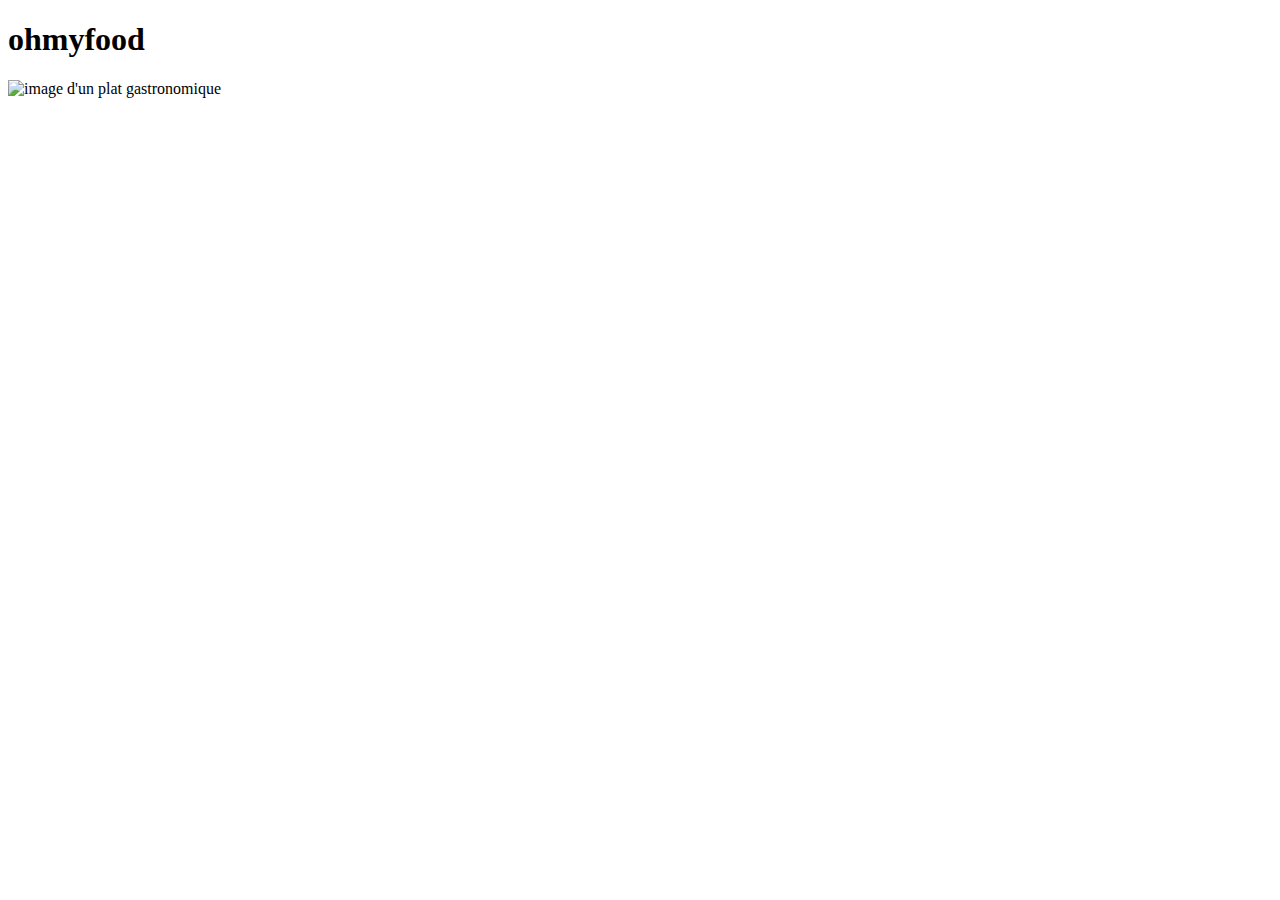
==== public/html/a-la-francaise.html @ e3059cc6 "header_page_restaurant_1" ====
<!DOCTYPE html>
<html lang="fr">
  <head>
    <meta charset="UTF-8" />
    <meta http-equiv="X-UA-Compatible" content="IE=edge" />
    <meta name="viewport" content="width=device-width, initial-scale=1.0" />
    <link rel="stylesheet" href="/public/css/style.css" />
    <script
      src="https://kit.fontawesome.com/c38774f64d.js"
      crossorigin="anonymous"
    ></script>
    <title>Restaurant "A la française" - ohmyfood!</title>
  </head>
  <body>
    <header class="header">
      <a href="index.html" class="header__linkback"
        ><i class="fas fa-arrow-left"></i
      ></a>
      <h1 class="header__title">ohmyfood</h1>
      <img
        src="/public/img/restaurants/jay-wennington-N_Y88TWmGwA-unsplash.jpg"
        alt="image d'un plat gastronomique"
        class="header__img"
      />
    </header>
  </body>
</html>
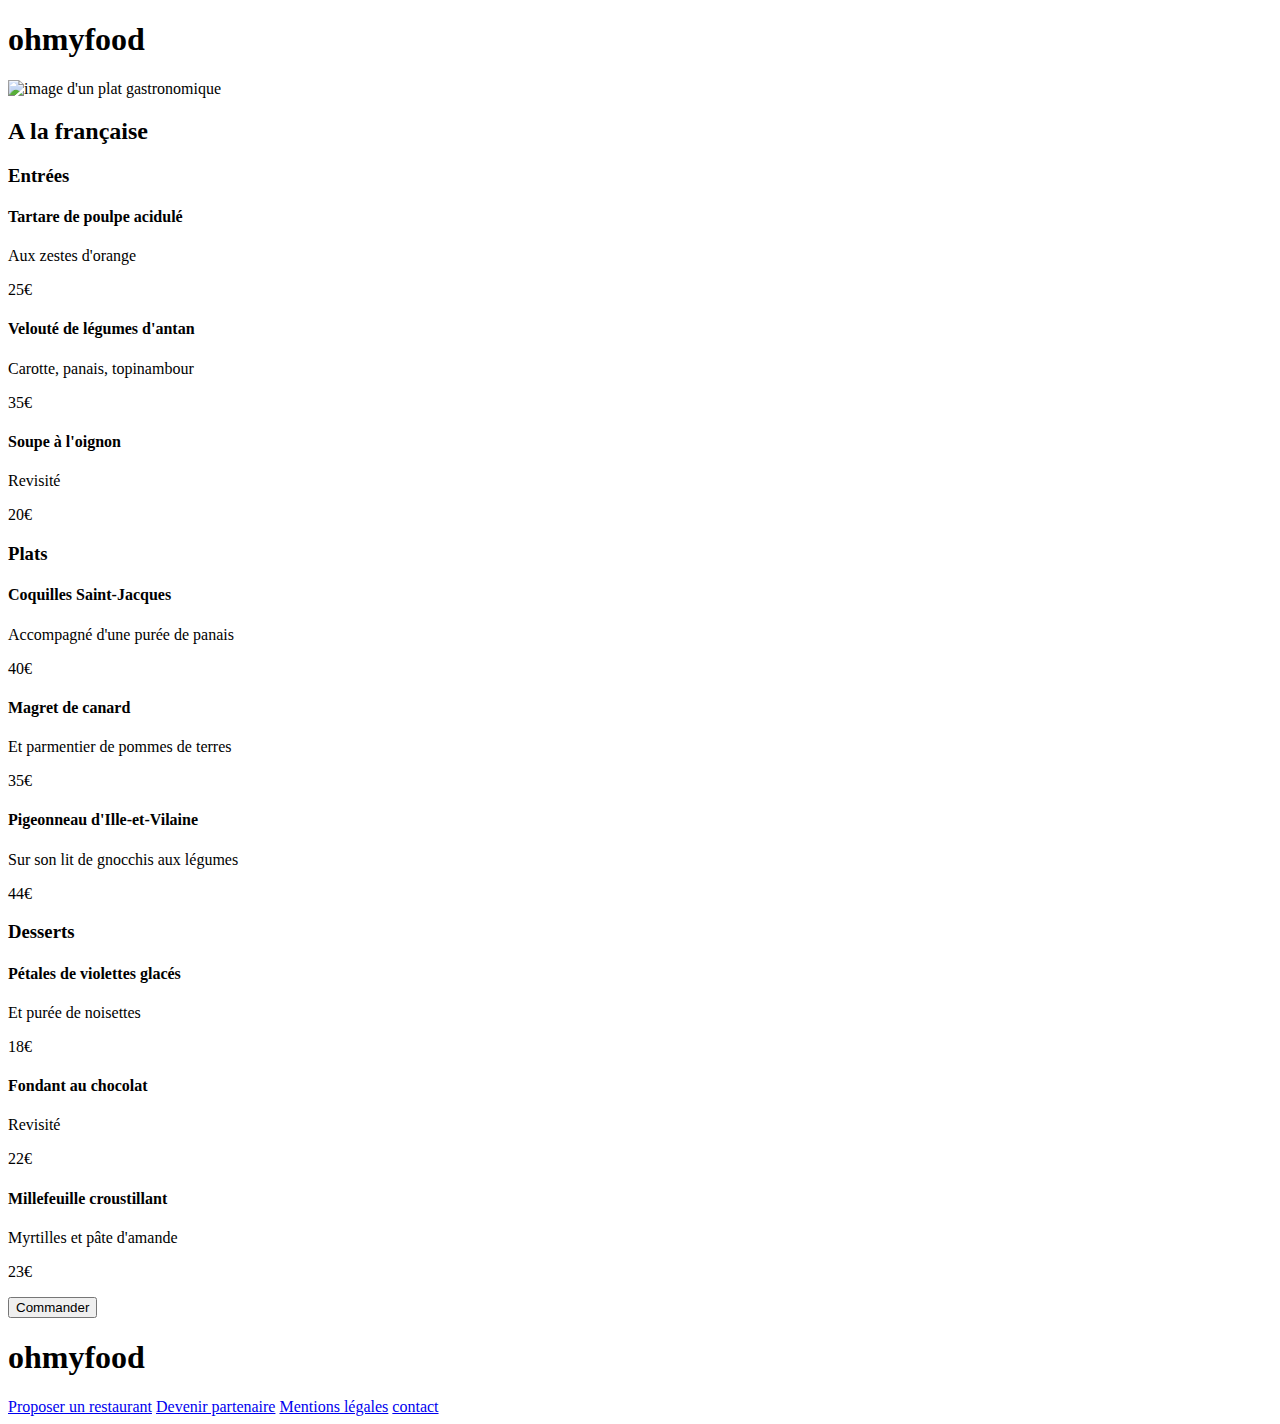
==== commit 7832e470: "ajout de l'html pour les pages restaurant" ====
--- a/public/html/a-la-francaise.html
+++ b/public/html/a-la-francaise.html
@@ -18,10 +18,90 @@
       ></a>
       <h1 class="header__title">ohmyfood</h1>
       <img
-        src="/public/img/restaurants/jay-wennington-N_Y88TWmGwA-unsplash.jpg"
+        src="/public/img/restaurants/toa-heftiba-DQKerTsQwi0-unsplash.jpg"
         alt="image d'un plat gastronomique"
         class="header__img"
       />
     </header>
+
+    <!-- ******************SECTION MENU********************** -->
+    <main class="menu">
+      <h2 class="menu__title">A la française</h2>
+
+      <!-- ************ ENTREE ************** -->
+      <div class="menu__item">
+        <h3 class="menu__item--title">Entrées</h3>
+        <div class="menu__item--dish">
+          <h4 class="dish__title">Tartare de poulpe acidulé</h4>
+          <p class="dish__description">Aux zestes d'orange</p>
+          <p class="dish__price">25€</p>
+        </div>
+        <div class="menu__item--dish">
+          <h4 class="dish__title">Velouté de légumes d'antan</h4>
+          <p class="dish__description">Carotte, panais, topinambour</p>
+          <p class="dish__price">35€</p>
+        </div>
+        <div class="menu__item--dish">
+          <h4 class="dish__title">Soupe à l'oignon</h4>
+          <p class="dish__description">Revisité</p>
+          <p class="dish__price">20€</p>
+        </div>
+      </div>
+
+      <!-- ************ PLATS ************** -->
+      <div class="menu__item">
+        <h3 class="menu__item--title">Plats</h3>
+        <div class="menu__item--dish">
+          <h4 class="dish__title">Coquilles Saint-Jacques</h4>
+          <p class="dish__description">Accompagné d'une purée de panais</p>
+          <p class="dish__price">40€</p>
+        </div>
+        <div class="menu__item--dish">
+          <h4 class="dish__title">Magret de canard</h4>
+          <p class="dish__description">Et parmentier de pommes de terres</p>
+          <p class="dish__price">35€</p>
+        </div>
+        <div class="menu__item--dish">
+          <h4 class="dish__title">Pigeonneau d'Ille-et-Vilaine</h4>
+          <p class="dish__description">Sur son lit de gnocchis aux légumes</p>
+          <p class="dish__price">44€</p>
+        </div>
+      </div>
+
+      <!-- ************ DESSERTS ************** -->
+      <div class="menu__item">
+        <h3 class="menu__item--title">Desserts</h3>
+        <div class="menu__item--dish">
+          <h4 class="dish__title">Pétales de violettes glacés</h4>
+          <p class="dish__description">Et purée de noisettes</p>
+          <p class="dish__price">18€</p>
+        </div>
+        <div class="menu__item--dish">
+          <h4 class="dish__title">Fondant au chocolat</h4>
+          <p class="dish__description">Revisité</p>
+          <p class="dish__price">22€</p>
+        </div>
+        <div class="menu__item--dish">
+          <h4 class="dish__title">Millefeuille croustillant</h4>
+          <p class="dish__description">Myrtilles et pâte d'amande</p>
+          <p class="dish__price">23€</p>
+        </div>
+      </div>
+
+      <button class="order">Commander</button>
+    </main>
+
+    <!-- ************************ SECTION FOOTER ************************ -->
+    <footer class="footer">
+      <h1 class="footer__title">ohmyfood</h1>
+      <a href="#" class="footer__link"
+        ><i class="fas fa-utensils"></i>Proposer un restaurant</a
+      >
+      <a href="#" class="footer__link"
+        ><i class="fas fa-hands-helping"></i>Devenir partenaire</a
+      >
+      <a href="#" class="footer__link">Mentions légales</a>
+      <a href="mailto:contact@ohmyfood.com" class="footer__link">contact</a>
+    </footer>
   </body>
 </html>
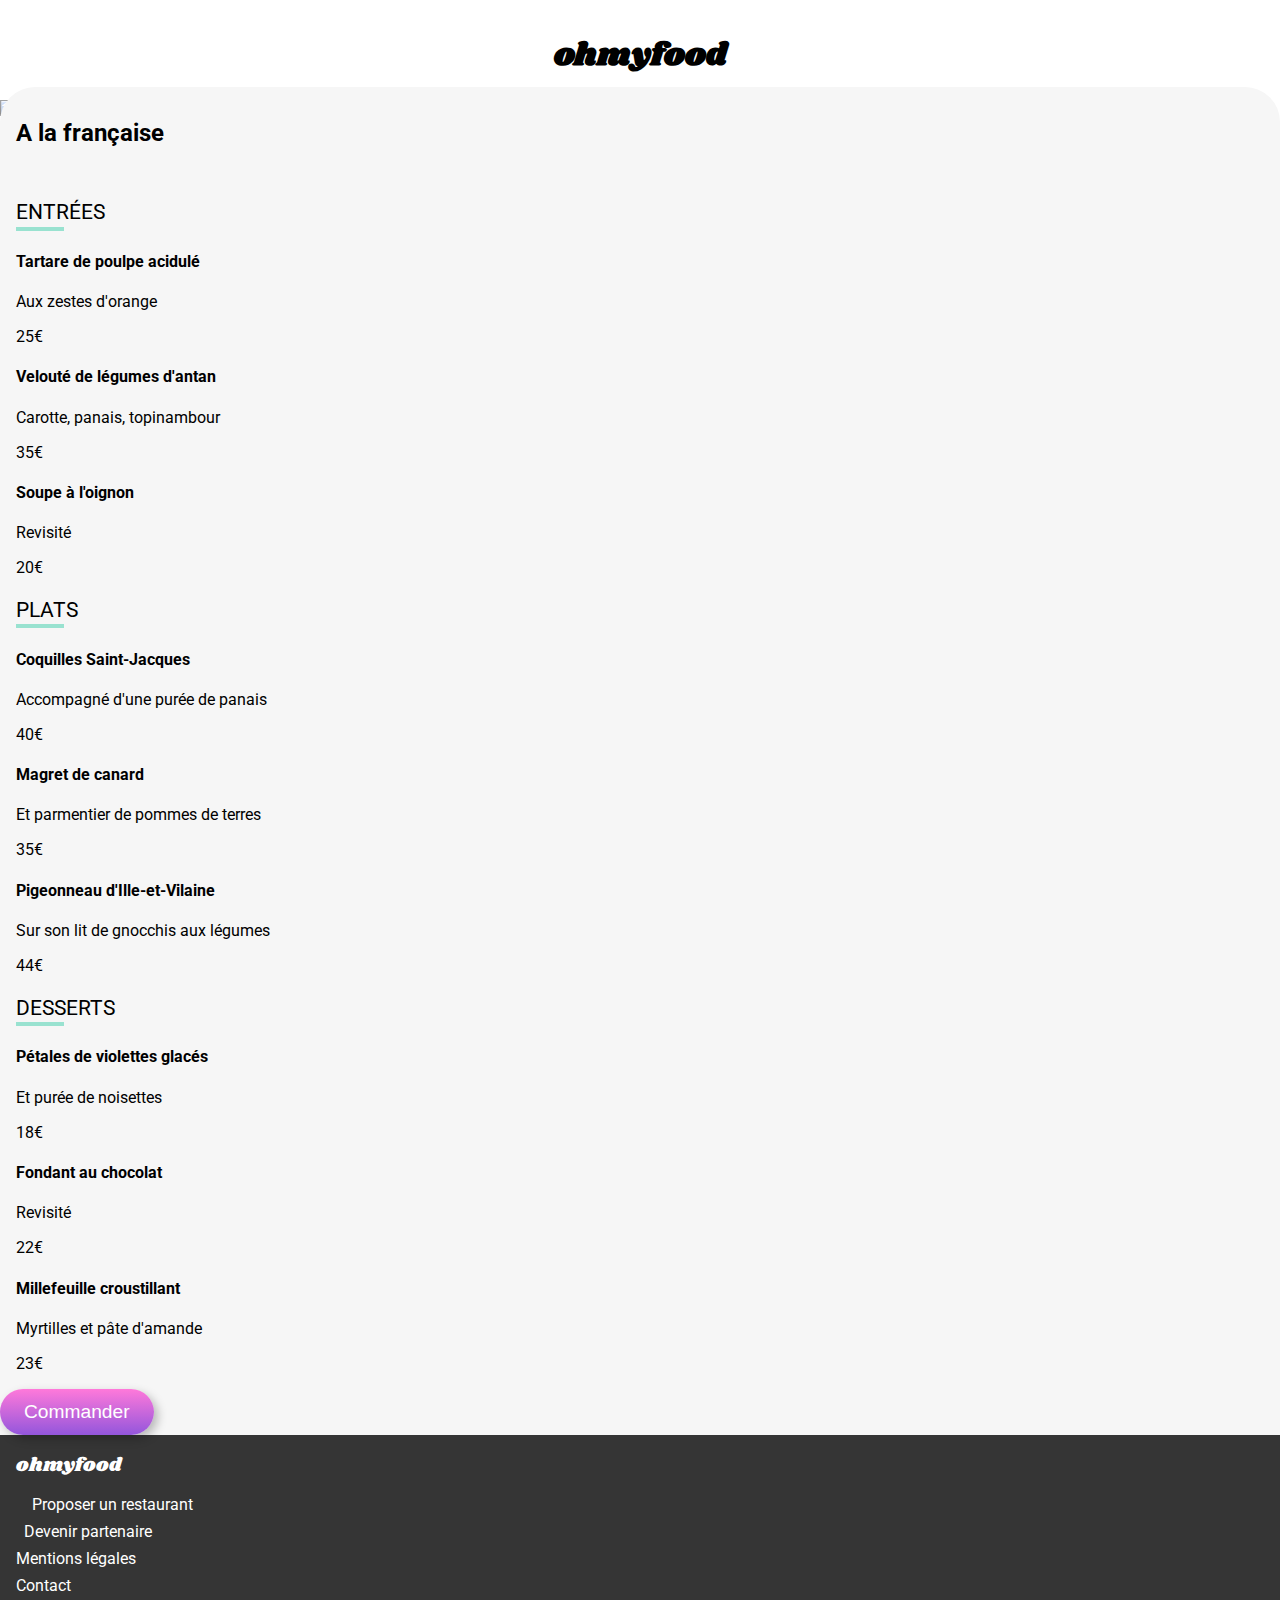
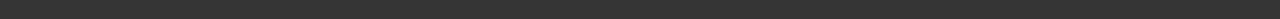
==== commit b1b2eb7f: "Début de style des pages restaurant" ====
--- a/public/html/a-la-francaise.html
+++ b/public/html/a-la-francaise.html
@@ -101,7 +101,7 @@
         ><i class="fas fa-hands-helping"></i>Devenir partenaire</a
       >
       <a href="#" class="footer__link">Mentions légales</a>
-      <a href="mailto:contact@ohmyfood.com" class="footer__link">contact</a>
+      <a href="mailto:contact@ohmyfood.com" class="footer__link">Contact</a>
     </footer>
   </body>
 </html>
--- a/public/css/style.css
+++ b/public/css/style.css
@@ -0,0 +1,364 @@
+@import url("https://fonts.googleapis.com/css2?family=Roboto:ital,wght@0,100;0,300;0,400;0,500;0,700;0,900;1,100;1,300;1,400;1,500;1,700;1,900&display=swap");
+@import url("https://fonts.googleapis.com/css2?family=Shrikhand&display=swap");
+.header {
+  margin: 2rem 0;
+  position: relative;
+}
+.header__return {
+  position: absolute;
+  display: flex;
+  justify-content: center;
+  align-items: center;
+  left: 2rem;
+  top: 120%;
+  width: 2rem;
+  height: 2rem;
+  font-size: 1.4rem;
+}
+.header__title {
+  display: flex;
+  justify-content: center;
+  align-items: center;
+}
+
+.menu {
+  background-color: #f6f6f6;
+  border-radius: 35px 35px 0 0;
+  margin-top: -4rem;
+  position: relative;
+  z-index: 1;
+}
+.menu__title {
+  font-size: 1.5rem;
+  padding: 2rem 1rem;
+}
+.menu__item {
+  padding: 0 1rem;
+}
+.menu__item--title {
+  text-transform: uppercase;
+  font-weight: 400;
+  font-size: 1.3rem;
+  position: relative;
+  padding-bottom: 0.4rem;
+}
+.menu__item--title::before {
+  content: "";
+  width: 3rem;
+  height: 0.25rem;
+  background-color: #99e2d0;
+  position: absolute;
+  bottom: 0;
+}
+
+body {
+  font-family: "Roboto", sans-serif;
+}
+
+h1 {
+  font-family: "Shrikhand", sans-serif;
+}
+
+@-webkit-keyframes spin {
+  0% {
+    transform: rotate(0);
+  }
+  100% {
+    transform: rotate(360deg);
+  }
+}
+@keyframes spin {
+  0% {
+    transform: rotate(0);
+  }
+  100% {
+    transform: rotate(360deg);
+  }
+}
+@-webkit-keyframes vanish {
+  0% {
+    opacity: 100%;
+    z-index: 10;
+  }
+  90% {
+    opacity: 100%;
+    z-index: 10;
+  }
+  100% {
+    opacity: 0%;
+    z-index: -10;
+  }
+}
+@keyframes vanish {
+  0% {
+    opacity: 100%;
+    z-index: 10;
+  }
+  90% {
+    opacity: 100%;
+    z-index: 10;
+  }
+  100% {
+    opacity: 0%;
+    z-index: -10;
+  }
+}
+html body {
+  margin: 0;
+  padding: 0;
+  box-sizing: border-box;
+  height: 100%;
+  position: relative;
+}
+
+a {
+  text-decoration: none;
+  color: inherit;
+  position: relative;
+}
+a:visited {
+  color: inherit;
+}
+
+.cards {
+  display: grid;
+  grid-template-columns: 1fr;
+  row-gap: 2rem;
+}
+
+img {
+  -o-object-fit: cover;
+  object-fit: cover;
+  width: 100%;
+  max-height: 14rem;
+  position: relative;
+}
+
+button {
+  background: linear-gradient(0deg, #9356dc 0%, #ff79da 100%);
+  font-size: 1.2rem;
+  color: white;
+  font-weight: 500;
+  border: 0;
+  border-radius: 30px;
+  padding: 0.75rem 1.5rem;
+  box-shadow: 0.25rem 0.25rem 10px rgba(0, 0, 0, 0.25);
+  transition: 0.3s;
+}
+button:hover {
+  transform: scale(1.03);
+}
+
+.heartEmpty {
+  position: absolute;
+}
+
+.heart {
+  fill: url(#gradient-fill);
+  position: absolute;
+  opacity: 0;
+  transition: 0.5s;
+}
+.heart:hover {
+  opacity: 1;
+  scale: 1.1;
+}
+
+.loader {
+  display: flex;
+  justify-content: center;
+  align-items: center;
+  height: 100%;
+  width: 100%;
+  background-color: rgba(0, 0, 0, 0.1);
+  position: fixed;
+  top: 0;
+  -webkit-animation: vanish 2s forwards;
+  animation: vanish 2s forwards;
+}
+.loader__spin {
+  border: 3px solid transparent;
+  border-top-color: #9356dc;
+  width: 100px;
+  height: 100px;
+  position: fixed;
+  border-radius: 50%;
+  -webkit-animation: spin 2s linear 5;
+  animation: spin 2s linear 5;
+}
+.loader__spin::before {
+  content: "";
+  border: 3px solid transparent;
+  border-top-color: #ff79da;
+  width: 75px;
+  height: 75px;
+  position: absolute;
+  top: 3px;
+  border-radius: 50%;
+  -webkit-animation: spin 1s linear 5;
+  animation: spin 2s linear 5;
+}
+.loader__spin::after {
+  content: "";
+  border: 3px solid transparent;
+  border-top-color: #99e2d0;
+  width: 50px;
+  height: 50px;
+  position: absolute;
+  top: 6px;
+  border-radius: 50%;
+  -webkit-animation: spin 1s linear 5;
+  animation: spin 1s linear 5;
+}
+
+.title {
+  display: flex;
+  justify-content: center;
+  align-items: center;
+}
+
+.localisation {
+  display: flex;
+  justify-content: center;
+  align-items: center;
+  padding: 1.5rem;
+  font-size: 1.2rem;
+  background-color: #f6f6f6;
+  box-shadow: inset 0px 0px 20px 10px rgba(0, 0, 0, 0.08);
+}
+.localisation__icon {
+  margin-right: 0.8rem;
+  font-size: 1.3rem;
+}
+.localisation__text {
+  font-weight: bold;
+  font-size: 1.3rem;
+}
+
+.reservation {
+  display: flex;
+  flex-direction: column;
+  align-items: center;
+  background-color: #f6f6f6;
+  padding: 1rem;
+}
+.reservation__title {
+  text-align: center;
+  margin: 1rem 5rem;
+}
+.reservation__subtitle {
+  text-align: center;
+  font-size: 0.9rem;
+  font-weight: 300;
+  margin: 1 1.5rem;
+}
+
+.functioning {
+  margin: 2rem;
+}
+.functioning__list {
+  counter-reset: step;
+  position: relative;
+  display: flex;
+  flex-direction: column;
+  margin: 0;
+  padding: 0;
+}
+.functioning__list--step {
+  list-style-type: none;
+  counter-increment: step;
+  background-color: #f6f6f6;
+  border-radius: 25px;
+  margin: 1rem;
+  padding: 1.5rem 1rem;
+  width: 90%;
+  box-shadow: 0.25rem 0.25rem 10px rgba(0, 0, 0, 0.25);
+  position: relative;
+}
+.functioning__list--step::before {
+  content: counter(step);
+  background-color: #9356dc;
+  padding: 0.2rem 0.5rem;
+  font-size: 1.1rem;
+  border-radius: 100%;
+  color: white;
+  position: absolute;
+  left: -12px;
+  top: 21px;
+}
+.functioning__list--step i {
+  margin: 0 0.8rem;
+  color: gray;
+}
+
+.restaurant {
+  background-color: #f6f6f6;
+  padding: 1.5rem 1rem;
+}
+.restaurant__card {
+  background-color: white;
+  border-radius: 0 0 15px 15px;
+}
+.restaurant__card--img {
+  position: relative;
+  border-radius: 15px 15px 0 0;
+}
+.restaurant__card--new {
+  background-color: #99e2d0;
+  color: #1b6150;
+  position: absolute;
+  right: 15px;
+  padding: 0.6rem;
+  margin-top: 15px;
+}
+
+.card__footer {
+  position: relative;
+  padding-bottom: 1rem;
+}
+.card__footer--name {
+  margin: 1rem 0 0 1rem;
+  font-size: 1.2rem;
+}
+.card__footer--place {
+  margin: 0.1rem 0 0 1rem;
+  font-size: 1rem;
+  font-weight: normal;
+}
+.card__footer--heart {
+  position: absolute;
+  height: 35px;
+  width: 35px;
+  right: 15px;
+  top: 0px;
+}
+
+.footer {
+  background: #353535;
+  margin: 0;
+  display: flex;
+  flex-direction: column;
+  color: white;
+  padding-bottom: 1.5rem;
+}
+.footer__title {
+  font-size: 1.2rem;
+  font-weight: normal;
+  padding: 1rem 0 0.5rem 1rem;
+  margin: 0;
+}
+.footer__link {
+  margin: 0.5rem 0 0 1rem;
+  font-size: 1rem;
+}
+.footer__link:hover {
+  text-decoration: underline;
+}
+.footer__link .fa-utensils {
+  margin-right: 1rem;
+}
+.footer__link .fa-hands-helping {
+  margin-right: 0.5rem;
+}
+
+/*# sourceMappingURL=style.css.map */
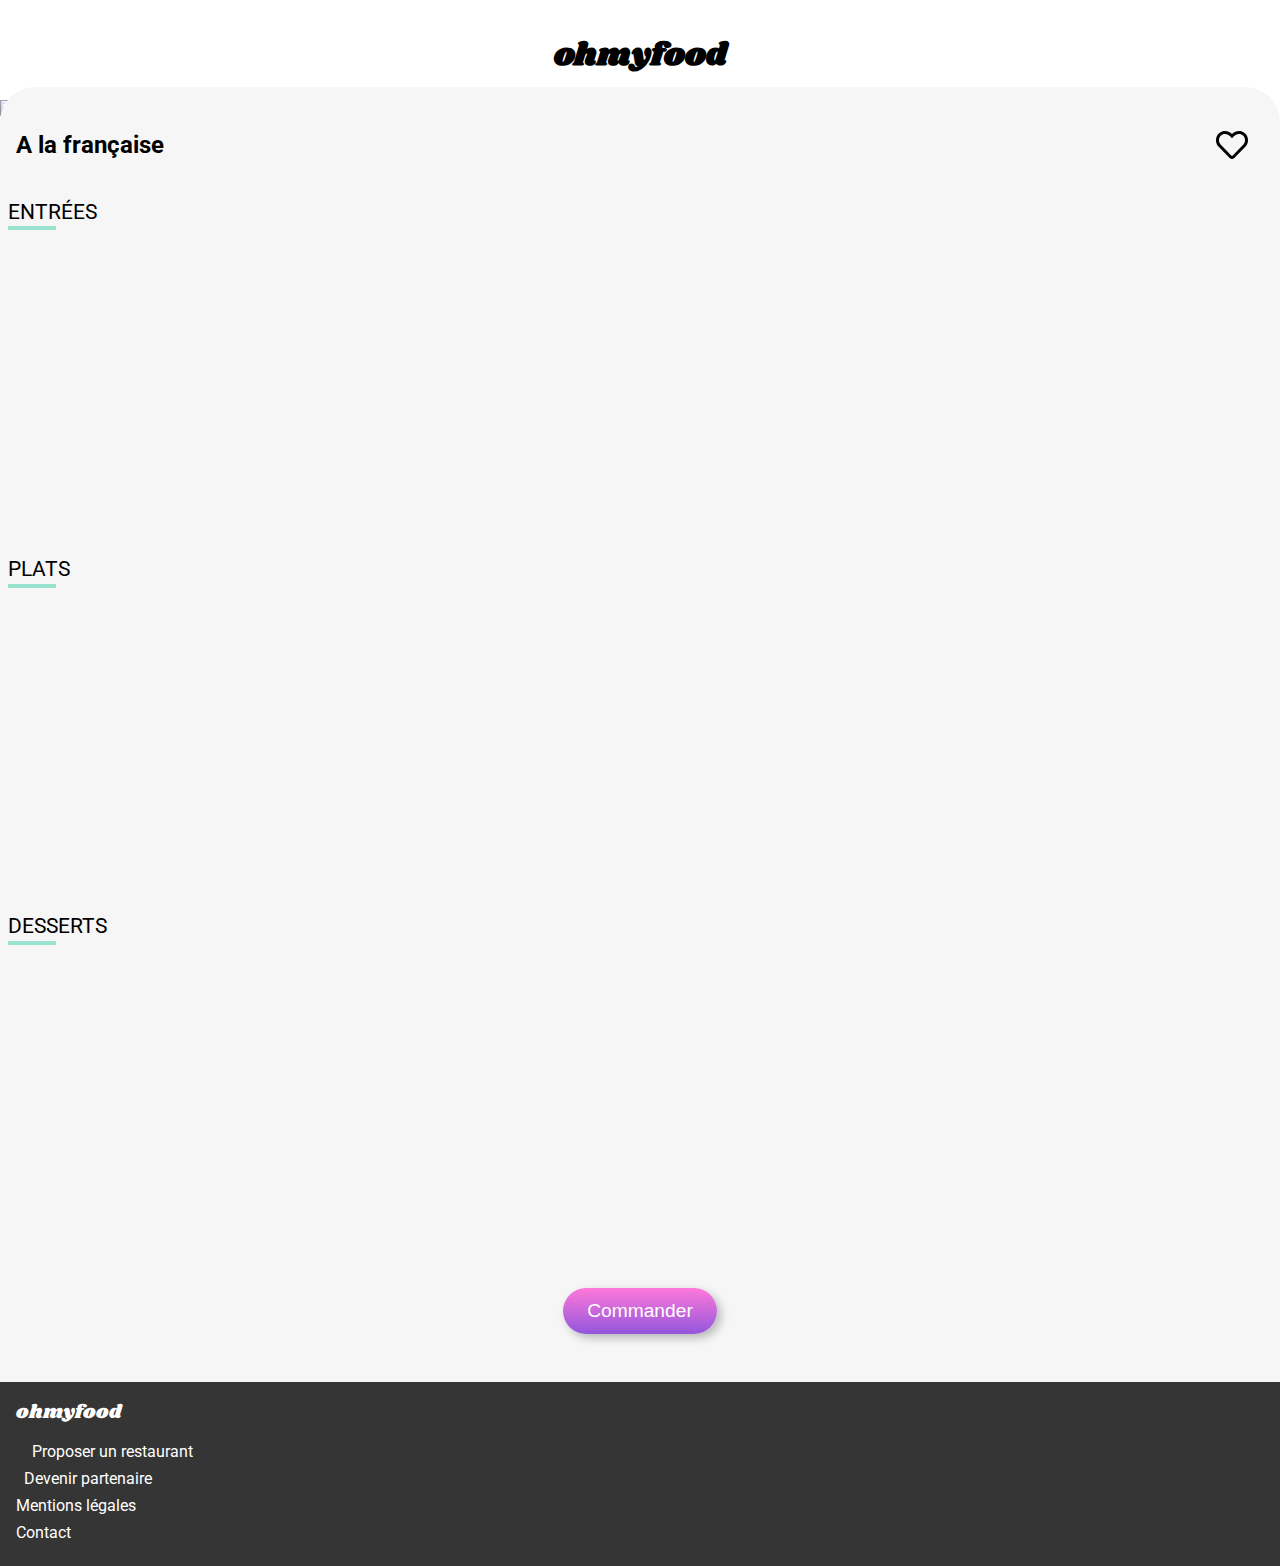
==== commit 5e4ea2df: "Merge pull request #1 from Madcast01/feature/menu_page_style" ====
--- a/public/html/a-la-francaise.html
+++ b/public/html/a-la-francaise.html
@@ -14,7 +14,7 @@
   <body>
     <header class="header">
       <a href="index.html" class="header__linkback"
-        ><i class="fas fa-arrow-left"></i
+        ><i class="fas fa-arrow-left header__return"></i
       ></a>
       <h1 class="header__title">ohmyfood</h1>
       <img
@@ -26,69 +26,174 @@
 
     <!-- ******************SECTION MENU********************** -->
     <main class="menu">
-      <h2 class="menu__title">A la française</h2>
+      <div class="menu__header">
+        <h2 class="menu__title">A la française</h2>
+        <div class="menu__heart">
+          <svg
+            aria-hidden="true"
+            focusable="false"
+            data-prefix="far"
+            data-icon="heart"
+            class="svg-inline--fa fa-heart fa-w-16 heartEmpty"
+            role="img"
+            xmlns="http://www.w3.org/2000/svg"
+            viewBox="0 0 512 512"
+          >
+            <defs>
+              <linearGradient
+                id="gradient-fill"
+                x1="0"
+                y1="0"
+                x2="800"
+                y2="0"
+                gradientUnits="userSpaceOnUse"
+              >
+                <stop offset="0" stop-color="#9356dc" />
+
+                <stop offset="0.16666666666666666" stop-color="#a95adc" />
+
+                <stop offset="0.3333333333333333" stop-color="#bd5fdc" />
+
+                <stop offset="0.5" stop-color="#cf64dc" />
+
+                <stop offset="0.6666666666666666" stop-color="#e06adb" />
+
+                <stop offset="0.8333333333333333" stop-color="#f071da" />
+
+                <stop offset="1" stop-color="#ff79da" />
+              </linearGradient>
+            </defs>
+            <path
+              fill=""
+              d="M458.4 64.3C400.6 15.7 311.3 23 256 79.3 200.7 23 111.4 15.6 53.6 64.3-21.6 127.6-10.6 230.8 43 285.5l175.4 178.7c10 10.2 23.4 15.9 37.6 15.9 14.3 0 27.6-5.6 37.6-15.8L469 285.6c53.5-54.7 64.7-157.9-10.6-221.3zm-23.6 187.5L259.4 430.5c-2.4 2.4-4.4 2.4-6.8 0L77.2 251.8c-36.5-37.2-43.9-107.6 7.3-150.7 38.9-32.7 98.9-27.8 136.5 10.5l35 35.7 35-35.7c37.8-38.5 97.8-43.2 136.5-10.6 51.1 43.1 43.5 113.9 7.3 150.8z"
+            ></path>
+          </svg>
+          <svg
+            aria-hidden="true"
+            focusable="false"
+            data-prefix="fas"
+            data-icon="heart"
+            class="svg-inline--fa fa-heart fa-w-16 heart"
+            role="img"
+            xmlns="http://www.w3.org/2000/svg"
+            viewBox="0 0 512 512"
+          >
+            <path
+              fill=""
+              d="M462.3 62.6C407.5 15.9 326 24.3 275.7 76.2L256 96.5l-19.7-20.3C186.1 24.3 104.5 15.9 49.7 62.6c-62.8 53.6-66.1 149.8-9.9 207.9l193.5 199.8c12.5 12.9 32.8 12.9 45.3 0l193.5-199.8c56.3-58.1 53-154.3-9.8-207.9z"
+            ></path>
+          </svg>
+        </div>
+      </div>
 
       <!-- ************ ENTREE ************** -->
       <div class="menu__item">
         <h3 class="menu__item--title">Entrées</h3>
-        <div class="menu__item--dish">
-          <h4 class="dish__title">Tartare de poulpe acidulé</h4>
-          <p class="dish__description">Aux zestes d'orange</p>
+        <div class="menu__item--dish delay1">
+          <div class="dish">
+            <h4 class="dish__title">Tartare de poulpe acidulé</h4>
+            <p class="dish__description">Aux zestes d'orange</p>
+          </div>
           <p class="dish__price">25€</p>
-        </div>
-        <div class="menu__item--dish">
-          <h4 class="dish__title">Velouté de légumes d'antan</h4>
-          <p class="dish__description">Carotte, panais, topinambour</p>
+          <div class="dish__validation">
+            <i class="fas fa-check-circle dish__validation--icon"></i>
+          </div>
+        </div>
+        <div class="menu__item--dish delay1">
+          <div class="dish">
+            <h4 class="dish__title">Velouté de légumes d'antan</h4>
+            <p class="dish__description">Carotte, panais, topinambour</p>
+          </div>
           <p class="dish__price">35€</p>
-        </div>
-        <div class="menu__item--dish">
-          <h4 class="dish__title">Soupe à l'oignon</h4>
-          <p class="dish__description">Revisité</p>
+          <div class="dish__validation">
+            <i class="fas fa-check-circle dish__validation--icon"></i>
+          </div>
+        </div>
+        <div class="menu__item--dish delay1">
+          <div class="dish">
+            <h4 class="dish__title">Soupe à l'oignon</h4>
+            <p class="dish__description">Revisité</p>
+          </div>
           <p class="dish__price">20€</p>
+          <div class="dish__validation">
+            <i class="fas fa-check-circle dish__validation--icon"></i>
+          </div>
         </div>
       </div>
 
       <!-- ************ PLATS ************** -->
       <div class="menu__item">
         <h3 class="menu__item--title">Plats</h3>
-        <div class="menu__item--dish">
-          <h4 class="dish__title">Coquilles Saint-Jacques</h4>
-          <p class="dish__description">Accompagné d'une purée de panais</p>
+        <div class="menu__item--dish delay2">
+          <div class="dish">
+            <h4 class="dish__title">Coquilles Saint-Jacques</h4>
+            <p class="dish__description">Accompagné d'une purée de panais</p>
+          </div>
           <p class="dish__price">40€</p>
-        </div>
-        <div class="menu__item--dish">
-          <h4 class="dish__title">Magret de canard</h4>
-          <p class="dish__description">Et parmentier de pommes de terres</p>
+          <div class="dish__validation">
+            <i class="fas fa-check-circle dish__validation--icon"></i>
+          </div>
+        </div>
+        <div class="menu__item--dish delay2">
+          <div class="dish">
+            <h4 class="dish__title">Magret de canard</h4>
+            <p class="dish__description">Et parmentier de pommes de terres</p>
+          </div>
           <p class="dish__price">35€</p>
-        </div>
-        <div class="menu__item--dish">
-          <h4 class="dish__title">Pigeonneau d'Ille-et-Vilaine</h4>
-          <p class="dish__description">Sur son lit de gnocchis aux légumes</p>
+          <div class="dish__validation">
+            <i class="fas fa-check-circle dish__validation--icon"></i>
+          </div>
+        </div>
+        <div class="menu__item--dish delay2">
+          <div class="dish">
+            <h4 class="dish__title">Pigeonneau d'Ille-et-Vilaine</h4>
+            <p class="dish__description">Sur son lit de gnocchis aux légumes</p>
+          </div>
           <p class="dish__price">44€</p>
+          <div class="dish__validation">
+            <i class="fas fa-check-circle dish__validation--icon"></i>
+          </div>
         </div>
       </div>
 
       <!-- ************ DESSERTS ************** -->
       <div class="menu__item">
         <h3 class="menu__item--title">Desserts</h3>
-        <div class="menu__item--dish">
-          <h4 class="dish__title">Pétales de violettes glacés</h4>
-          <p class="dish__description">Et purée de noisettes</p>
+        <div class="menu__item--dish delay3">
+          <div class="dish">
+            <h4 class="dish__title">Pétales de violettes glacés</h4>
+            <p class="dish__description">Et purée de noisettes</p>
+          </div>
           <p class="dish__price">18€</p>
-        </div>
-        <div class="menu__item--dish">
-          <h4 class="dish__title">Fondant au chocolat</h4>
-          <p class="dish__description">Revisité</p>
+          <div class="dish__validation">
+            <i class="fas fa-check-circle dish__validation--icon"></i>
+          </div>
+        </div>
+        <div class="menu__item--dish delay3">
+          <div class="dish">
+            <h4 class="dish__title">Fondant au chocolat</h4>
+            <p class="dish__description">Revisité</p>
+          </div>
           <p class="dish__price">22€</p>
-        </div>
-        <div class="menu__item--dish">
-          <h4 class="dish__title">Millefeuille croustillant</h4>
-          <p class="dish__description">Myrtilles et pâte d'amande</p>
+          <div class="dish__validation">
+            <i class="fas fa-check-circle dish__validation--icon"></i>
+          </div>
+        </div>
+        <div class="menu__item--dish delay3">
+          <div class="dish">
+            <h4 class="dish__title">Millefeuille croustillant</h4>
+            <p class="dish__description">Myrtilles et pâte d'amande</p>
+          </div>
           <p class="dish__price">23€</p>
-        </div>
-      </div>
-
-      <button class="order">Commander</button>
+          <div class="dish__validation">
+            <i class="fas fa-check-circle dish__validation--icon"></i>
+          </div>
+        </div>
+      </div>
+
+      <div class="menu__order">
+        <button class="order">Commander</button>
+      </div>
     </main>
 
     <!-- ************************ SECTION FOOTER ************************ -->
--- a/public/css/style.css
+++ b/public/css/style.css
@@ -20,6 +20,10 @@
   justify-content: center;
   align-items: center;
 }
+.header__img {
+  max-width: 100%;
+  height: 100%;
+}
 
 .menu {
   background-color: #f6f6f6;
@@ -28,12 +32,34 @@
   position: relative;
   z-index: 1;
 }
+.menu__header {
+  display: flex;
+  justify-content: space-between;
+  align-items: center;
+}
 .menu__title {
   font-size: 1.5rem;
-  padding: 2rem 1rem;
+  padding: 1.5rem 1rem 0;
+}
+.menu__heart {
+  width: 2rem;
+  height: 2rem;
+  position: relative;
+  margin: 1.5rem 2rem 0 0;
+}
+@media (min-width: 950px) {
+  .menu__container {
+    display: flex;
+  }
 }
 .menu__item {
   padding: 0 1rem;
+}
+@media (min-width: 950px) {
+  .menu__item {
+    width: 31.5%;
+    padding: 0 0.5rem;
+  }
 }
 .menu__item--title {
   text-transform: uppercase;
@@ -50,6 +76,74 @@
   position: absolute;
   bottom: 0;
 }
+.menu__item--dish {
+  background-color: #fff;
+  border-radius: 15px;
+  box-shadow: 0.25rem 0.25rem 10px rgba(0, 0, 0, 0.15);
+  display: flex;
+  justify-content: space-between;
+  align-items: center;
+  margin-bottom: 2rem;
+  animation: appear 1s ease-out forwards;
+  cursor: pointer;
+  overflow: hidden;
+}
+.menu__item--dish:hover .dish__validation {
+  animation: translate 0.5s ease-out forwards;
+}
+.menu__item--dish:hover .dish__price {
+  animation: translate 0.5s ease-out forwards;
+  margin-left: 70px;
+  transition-duration: 0.5s;
+}
+.menu__item--dish:hover .dish__validation--icon {
+  animation: roll 0.5s ease-out forwards;
+}
+.menu__item .dish {
+  padding: 0.5rem 0 0.5rem 1rem;
+  white-space: nowrap;
+  text-overflow: ellipsis;
+  overflow: hidden;
+}
+.menu__item .dish__title {
+  padding: 0;
+  margin: 0.5rem 0 0 0;
+  white-space: nowrap;
+  text-overflow: ellipsis;
+  overflow: hidden;
+}
+.menu__item .dish__description {
+  padding: 0;
+  margin: 0 0 0.5rem 0;
+  white-space: nowrap;
+  text-overflow: ellipsis;
+  overflow: hidden;
+}
+.menu__item .dish__price {
+  padding: 0 1rem;
+  font-weight: 700;
+}
+.menu__item .dish__validation {
+  display: flex;
+  justify-content: center;
+  align-items: center;
+  background-color: #99e2d0;
+  width: 70px;
+  height: 70px;
+  border-radius: 0 15px 15px 0;
+  position: absolute;
+  right: -70px;
+}
+.menu__item .dish__validation--icon {
+  color: white;
+  font-size: 1.7rem;
+}
+.menu__order {
+  display: flex;
+  justify-content: center;
+  align-items: center;
+  padding: 1rem 0 3rem 0;
+}
 
 body {
   font-family: "Roboto", sans-serif;
@@ -101,6 +195,48 @@
   100% {
     opacity: 0%;
     z-index: -10;
+  }
+}
+@keyframes appear {
+  0% {
+    transform: translateY(-100px);
+    opacity: 0;
+  }
+  100% {
+    transform: translateY(0);
+    opacity: 1;
+  }
+}
+.delay1 {
+  opacity: 0;
+}
+
+.delay2 {
+  opacity: 0;
+  animation-delay: 0.35s;
+}
+
+.delay3 {
+  opacity: 0;
+  animation-delay: 0.7s;
+}
+
+@keyframes roll {
+  0% {
+    transform: rotate(-360deg);
+    opacity: 1;
+  }
+  100% {
+    transform: rotate(0deg);
+    opacity: 1;
+  }
+}
+@keyframes translate {
+  0% {
+    transform: translateX(0px);
+  }
+  100% {
+    transform: translateX(-70px);
   }
 }
 html body {
@@ -264,6 +400,11 @@
   margin: 0;
   padding: 0;
 }
+@media (min-width: 950px) {
+  .functioning__list {
+    flex-direction: row;
+  }
+}
 .functioning__list--step {
   list-style-type: none;
   counter-increment: step;
@@ -286,6 +427,9 @@
   left: -12px;
   top: 21px;
 }
+.functioning__list--step:hover {
+  background-color: rgba(147, 86, 220, 0.1);
+}
 .functioning__list--step i {
   margin: 0 0.8rem;
   color: gray;
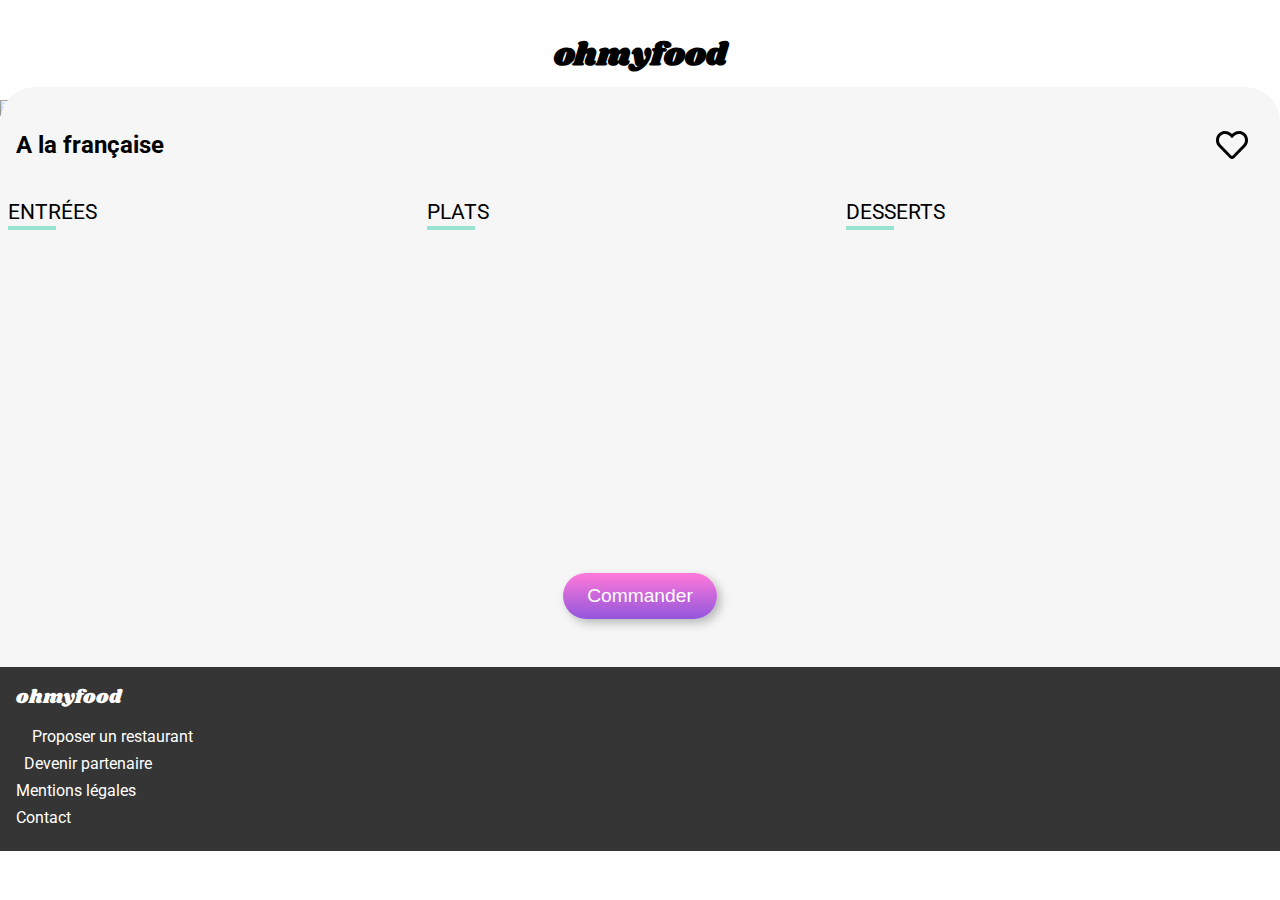
==== commit 2ca4631c: "Ajout d'une div container sur les pages menu" ====
--- a/public/html/a-la-francaise.html
+++ b/public/html/a-la-francaise.html
@@ -87,106 +87,110 @@
       </div>
 
       <!-- ************ ENTREE ************** -->
-      <div class="menu__item">
-        <h3 class="menu__item--title">Entrées</h3>
-        <div class="menu__item--dish delay1">
-          <div class="dish">
-            <h4 class="dish__title">Tartare de poulpe acidulé</h4>
-            <p class="dish__description">Aux zestes d'orange</p>
-          </div>
-          <p class="dish__price">25€</p>
-          <div class="dish__validation">
-            <i class="fas fa-check-circle dish__validation--icon"></i>
-          </div>
-        </div>
-        <div class="menu__item--dish delay1">
-          <div class="dish">
-            <h4 class="dish__title">Velouté de légumes d'antan</h4>
-            <p class="dish__description">Carotte, panais, topinambour</p>
-          </div>
-          <p class="dish__price">35€</p>
-          <div class="dish__validation">
-            <i class="fas fa-check-circle dish__validation--icon"></i>
-          </div>
-        </div>
-        <div class="menu__item--dish delay1">
-          <div class="dish">
-            <h4 class="dish__title">Soupe à l'oignon</h4>
-            <p class="dish__description">Revisité</p>
-          </div>
-          <p class="dish__price">20€</p>
-          <div class="dish__validation">
-            <i class="fas fa-check-circle dish__validation--icon"></i>
-          </div>
-        </div>
-      </div>
-
-      <!-- ************ PLATS ************** -->
-      <div class="menu__item">
-        <h3 class="menu__item--title">Plats</h3>
-        <div class="menu__item--dish delay2">
-          <div class="dish">
-            <h4 class="dish__title">Coquilles Saint-Jacques</h4>
-            <p class="dish__description">Accompagné d'une purée de panais</p>
-          </div>
-          <p class="dish__price">40€</p>
-          <div class="dish__validation">
-            <i class="fas fa-check-circle dish__validation--icon"></i>
-          </div>
-        </div>
-        <div class="menu__item--dish delay2">
-          <div class="dish">
-            <h4 class="dish__title">Magret de canard</h4>
-            <p class="dish__description">Et parmentier de pommes de terres</p>
-          </div>
-          <p class="dish__price">35€</p>
-          <div class="dish__validation">
-            <i class="fas fa-check-circle dish__validation--icon"></i>
-          </div>
-        </div>
-        <div class="menu__item--dish delay2">
-          <div class="dish">
-            <h4 class="dish__title">Pigeonneau d'Ille-et-Vilaine</h4>
-            <p class="dish__description">Sur son lit de gnocchis aux légumes</p>
-          </div>
-          <p class="dish__price">44€</p>
-          <div class="dish__validation">
-            <i class="fas fa-check-circle dish__validation--icon"></i>
-          </div>
-        </div>
-      </div>
-
-      <!-- ************ DESSERTS ************** -->
-      <div class="menu__item">
-        <h3 class="menu__item--title">Desserts</h3>
-        <div class="menu__item--dish delay3">
-          <div class="dish">
-            <h4 class="dish__title">Pétales de violettes glacés</h4>
-            <p class="dish__description">Et purée de noisettes</p>
-          </div>
-          <p class="dish__price">18€</p>
-          <div class="dish__validation">
-            <i class="fas fa-check-circle dish__validation--icon"></i>
-          </div>
-        </div>
-        <div class="menu__item--dish delay3">
-          <div class="dish">
-            <h4 class="dish__title">Fondant au chocolat</h4>
-            <p class="dish__description">Revisité</p>
-          </div>
-          <p class="dish__price">22€</p>
-          <div class="dish__validation">
-            <i class="fas fa-check-circle dish__validation--icon"></i>
-          </div>
-        </div>
-        <div class="menu__item--dish delay3">
-          <div class="dish">
-            <h4 class="dish__title">Millefeuille croustillant</h4>
-            <p class="dish__description">Myrtilles et pâte d'amande</p>
-          </div>
-          <p class="dish__price">23€</p>
-          <div class="dish__validation">
-            <i class="fas fa-check-circle dish__validation--icon"></i>
+      <div class="menu__container">
+        <div class="menu__item">
+          <h3 class="menu__item--title">Entrées</h3>
+          <div class="menu__item--dish delay1">
+            <div class="dish">
+              <h4 class="dish__title">Tartare de poulpe acidulé</h4>
+              <p class="dish__description">Aux zestes d'orange</p>
+            </div>
+            <p class="dish__price">25€</p>
+            <div class="dish__validation">
+              <i class="fas fa-check-circle dish__validation--icon"></i>
+            </div>
+          </div>
+          <div class="menu__item--dish delay1">
+            <div class="dish">
+              <h4 class="dish__title">Velouté de légumes d'antan</h4>
+              <p class="dish__description">Carotte, panais, topinambour</p>
+            </div>
+            <p class="dish__price">35€</p>
+            <div class="dish__validation">
+              <i class="fas fa-check-circle dish__validation--icon"></i>
+            </div>
+          </div>
+          <div class="menu__item--dish delay1">
+            <div class="dish">
+              <h4 class="dish__title">Soupe à l'oignon</h4>
+              <p class="dish__description">Revisité</p>
+            </div>
+            <p class="dish__price">20€</p>
+            <div class="dish__validation">
+              <i class="fas fa-check-circle dish__validation--icon"></i>
+            </div>
+          </div>
+        </div>
+
+        <!-- ************ PLATS ************** -->
+        <div class="menu__item">
+          <h3 class="menu__item--title">Plats</h3>
+          <div class="menu__item--dish delay2">
+            <div class="dish">
+              <h4 class="dish__title">Coquilles Saint-Jacques</h4>
+              <p class="dish__description">Accompagné d'une purée de panais</p>
+            </div>
+            <p class="dish__price">40€</p>
+            <div class="dish__validation">
+              <i class="fas fa-check-circle dish__validation--icon"></i>
+            </div>
+          </div>
+          <div class="menu__item--dish delay2">
+            <div class="dish">
+              <h4 class="dish__title">Magret de canard</h4>
+              <p class="dish__description">Et parmentier de pommes de terres</p>
+            </div>
+            <p class="dish__price">35€</p>
+            <div class="dish__validation">
+              <i class="fas fa-check-circle dish__validation--icon"></i>
+            </div>
+          </div>
+          <div class="menu__item--dish delay2">
+            <div class="dish">
+              <h4 class="dish__title">Pigeonneau d'Ille-et-Vilaine</h4>
+              <p class="dish__description">
+                Sur son lit de gnocchis aux légumes
+              </p>
+            </div>
+            <p class="dish__price">44€</p>
+            <div class="dish__validation">
+              <i class="fas fa-check-circle dish__validation--icon"></i>
+            </div>
+          </div>
+        </div>
+
+        <!-- ************ DESSERTS ************** -->
+        <div class="menu__item">
+          <h3 class="menu__item--title">Desserts</h3>
+          <div class="menu__item--dish delay3">
+            <div class="dish">
+              <h4 class="dish__title">Pétales de violettes glacés</h4>
+              <p class="dish__description">Et purée de noisettes</p>
+            </div>
+            <p class="dish__price">18€</p>
+            <div class="dish__validation">
+              <i class="fas fa-check-circle dish__validation--icon"></i>
+            </div>
+          </div>
+          <div class="menu__item--dish delay3">
+            <div class="dish">
+              <h4 class="dish__title">Fondant au chocolat</h4>
+              <p class="dish__description">Revisité</p>
+            </div>
+            <p class="dish__price">22€</p>
+            <div class="dish__validation">
+              <i class="fas fa-check-circle dish__validation--icon"></i>
+            </div>
+          </div>
+          <div class="menu__item--dish delay3">
+            <div class="dish">
+              <h4 class="dish__title">Millefeuille croustillant</h4>
+              <p class="dish__description">Myrtilles et pâte d'amande</p>
+            </div>
+            <p class="dish__price">23€</p>
+            <div class="dish__validation">
+              <i class="fas fa-check-circle dish__validation--icon"></i>
+            </div>
           </div>
         </div>
       </div>
